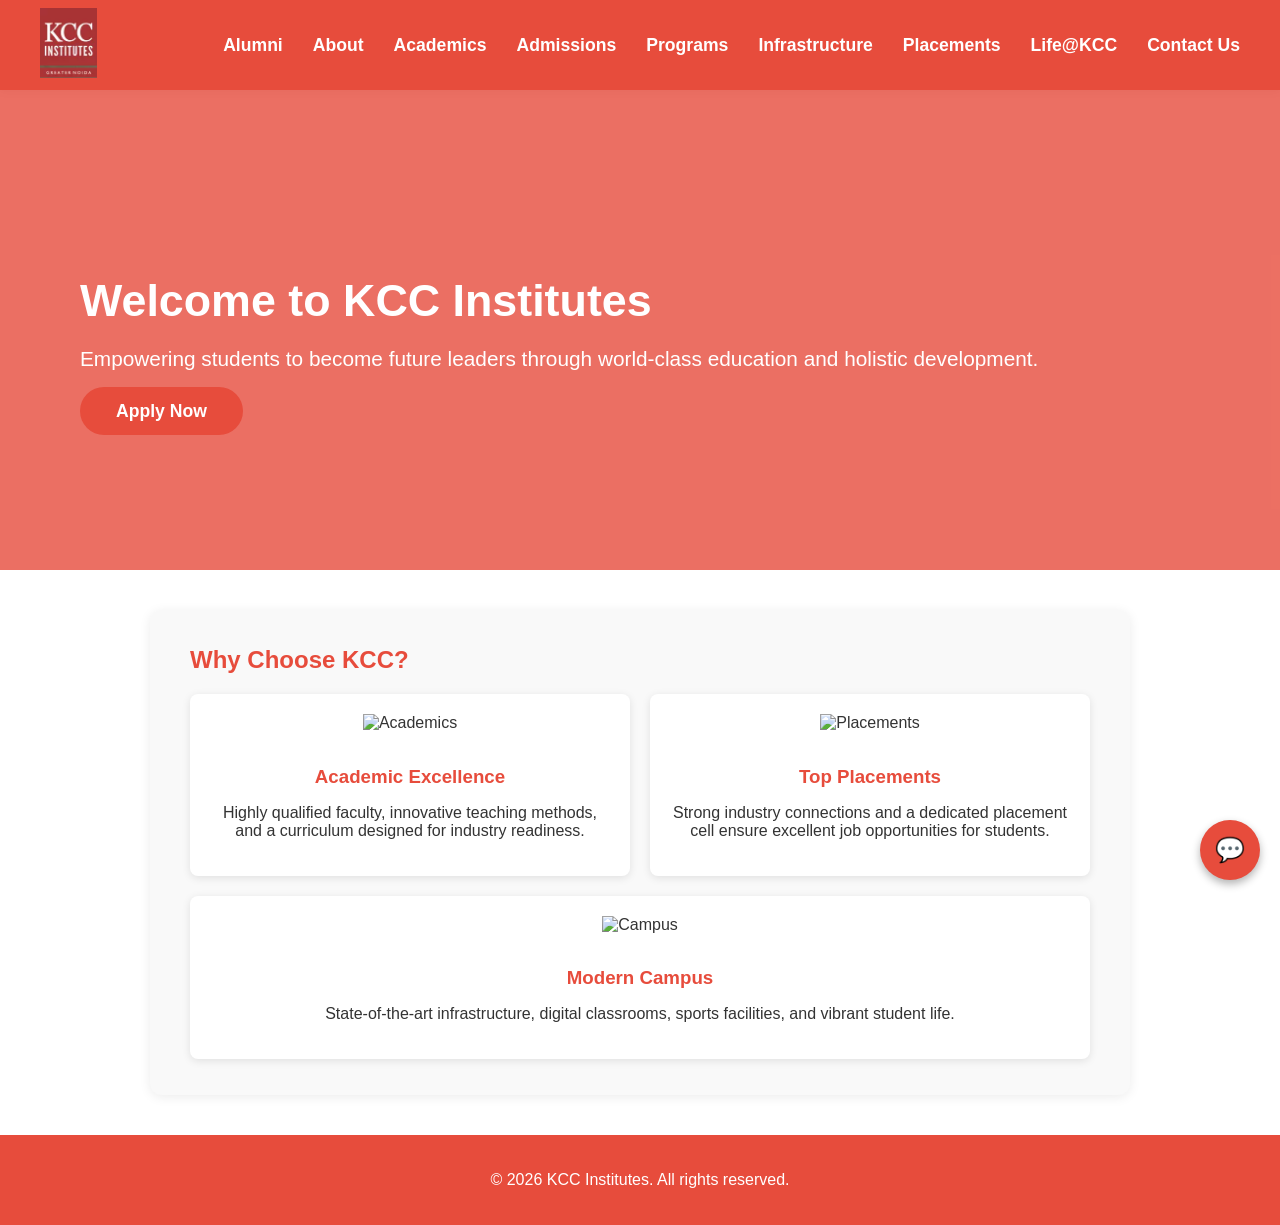
==== index.html @ 05da2bd2 "Add files via upload" ====
<!DOCTYPE html>
<html lang="en">
<head>
    <meta charset="UTF-8">
    <meta name="viewport" content="width=device-width, initial-scale=1.0">
    <title>KCC Institutes - Home</title>
    <link rel="stylesheet" href="style.css">
</head>
<body>
    <header>
        <div class="logo">
            <img src="logo.png" alt="KCC Institutes Logo">
        </div>
        <nav>
            <ul>
                <li><a href="alumni.html" target="_blank">Alumni</a></li>
                <li><a href="about.html" target="_blank">About</a></li>
                <li><a href="academics.html" target="_blank">Academics</a></li>
                <li><a href="admissions.html" target="_blank">Admissions</a></li>
                <li><a href="programs.html" target="_blank">Programs</a></li>
                <li><a href="infrastructure.html" target="_blank">Infrastructure</a></li>
                <li><a href="placements.html" target="_blank">Placements</a></li>
                <li><a href="life.html" target="_blank">Life@KCC</a></li>
                <li><a href="contact.html" target="_blank">Contact Us</a></li>
            </ul>
        </nav>
    </header>
    <section class="hero">
        <div class="hero-content">
            <h1>Welcome to KCC Institutes</h1>
            <p>Empowering students to become future leaders through world-class education and holistic development.</p>
            <a href="admissions.html" class="cta-btn" target="_blank">Apply Now</a>
        </div>
    </section>
    <section class="info-section">
        <h2>Why Choose KCC?</h2>
        <div class="features">
            <div class="feature">
                <img src="https://img.icons8.com/ios-filled/100/000000/graduation-cap.png" alt="Academics">
                <h3>Academic Excellence</h3>
                <p>Highly qualified faculty, innovative teaching methods, and a curriculum designed for industry readiness.</p>
            </div>
            <div class="feature">
                <img src="https://img.icons8.com/ios-filled/100/000000/briefcase.png" alt="Placements">
                <h3>Top Placements</h3>
                <p>Strong industry connections and a dedicated placement cell ensure excellent job opportunities for students.</p>
            </div>
            <div class="feature">
                <img src="https://img.icons8.com/ios-filled/100/000000/campus.png" alt="Campus">
                <h3>Modern Campus</h3>
                <p>State-of-the-art infrastructure, digital classrooms, sports facilities, and vibrant student life.</p>
            </div>
        </div>
    </section>
    <footer>
        <p>&copy; 2026 KCC Institutes. All rights reserved.</p>
    </footer>
    <!-- Chatbot Widget -->
    <div id="chatbot-widget">
        <button id="chatbot-toggle">💬</button>
        <div id="chatbot-window" style="display: none;">
            <div id="chatbot-header">KCC Support AI</div>
            <div id="chatbot-messages"></div>
            <input type="text" id="chatbot-input" placeholder="Ask me anything...">
            <button id="chatbot-send">Send</button>
        </div>
    </div>
    <script>
        const chatbotToggle = document.getElementById('chatbot-toggle');
        const chatbotWindow = document.getElementById('chatbot-window');
        const chatbotMessages = document.getElementById('chatbot-messages');
        const chatbotInput = document.getElementById('chatbot-input');
        const chatbotSend = document.getElementById('chatbot-send');

        chatbotToggle.addEventListener('click', () => {
            chatbotWindow.style.display = chatbotWindow.style.display === 'none' ? 'block' : 'none';
        });

        chatbotSend.addEventListener('click', sendMessage);
        chatbotInput.addEventListener('keypress', (e) => {
            if (e.key === 'Enter') sendMessage();
        });

        function sendMessage() {
            const message = chatbotInput.value.trim();
            if (message) {
                addMessage('user', message);
                chatbotInput.value = '';
                setTimeout(() => respond(message), 1000);
            }
        }

        function addMessage(sender, text) {
            const messageDiv = document.createElement('div');
            messageDiv.className = `message ${sender}`;
            messageDiv.textContent = text;
            chatbotMessages.appendChild(messageDiv);
            chatbotMessages.scrollTop = chatbotMessages.scrollHeight;
        }

        function respond(message) {
            const lowerMessage = message.toLowerCase();
            let response = "I'm sorry, I didn't understand that. Can you rephrase?";

            if (lowerMessage.includes('admission') || lowerMessage.includes('apply')) {
                response = "For admissions, visit our Admissions page or contact us at info@kccitm.edu.in.";
            } else if (lowerMessage.includes('course') || lowerMessage.includes('program')) {
                response = "We offer B.Tech, BBA, BCA, B.Com, BAJMC, MBA, and Law programs. Check our Programs page for details.";
            } else if (lowerMessage.includes('placement') || lowerMessage.includes('job')) {
                response = "Our placement record is excellent with 90%+ placements. Visit the Placements page for more info.";
            } else if (lowerMessage.includes('contact') || lowerMessage.includes('phone')) {
                response = "Contact us at +91-1234567890 or info@kccitm.edu.in.";
            } else if (lowerMessage.includes('location') || lowerMessage.includes('address')) {
                response = "We are located at Knowledge Park III, Greater Noida, Uttar Pradesh 201306.";
            } else if (lowerMessage.includes('fee') || lowerMessage.includes('cost')) {
                response = "For fee details, please visit our Admissions page or contact the office.";
            } else if (lowerMessage.includes('hello') || lowerMessage.includes('hi')) {
                response = "Hello! How can I help you today?";
            }

            addMessage('bot', response);
        }
    </script>
</body>
</html>
---- style.css ----
/* KCC Institutes Website Styles */
body {
    margin: 0;
    font-family: 'Montserrat', Arial, sans-serif;
    background: #ffffff;
    color: #333;
}
header {
    background: #e74c3c;
    display: flex;
    align-items: center;
    justify-content: space-between;
    padding: 0 40px;
    height: 90px;
    box-shadow: 0 2px 8px rgba(0,0,0,0.1);
}
.logo img {
    height: 70px;
}
nav ul {
    list-style: none;
    display: flex;
    gap: 30px;
    margin: 0;
    padding: 0;
}
nav ul li a {
    color: #fff;
    text-decoration: none;
    font-size: 1.1rem;
    font-weight: 600;
    padding: 8px 0;
    border-bottom: 2px solid transparent;
    transition: border 0.2s, color 0.2s;
}
nav ul li a.active, nav ul li a:hover {
    color: #fff;
    border-bottom: 2px solid #fff;
}
.hero {
    background: url('https://kccitm.edu.in/images/kcc-campus.jpg') center/cover no-repeat;
    min-height: 480px;
    display: flex;
    align-items: center;
    justify-content: flex-start;
    position: relative;
}
.hero::after {
    content: '';
    position: absolute;
    top: 0; left: 0; right: 0; bottom: 0;
    background: rgba(231,76,60,0.8);
}
.hero-content {
    position: relative;
    z-index: 1;
    margin-left: 80px;
    color: #fff;
}
.hero-content h1 {
    font-size: 2.8rem;
    margin-bottom: 18px;
    font-weight: 700;
}
.hero-content p {
    font-size: 1.3rem;
    margin-bottom: 30px;
}
.cta-btn {
    background: #e74c3c;
    color: #fff;
    padding: 14px 36px;
    border: none;
    border-radius: 30px;
    font-size: 1.1rem;
    font-weight: 600;
    cursor: pointer;
    text-decoration: none;
    transition: background 0.2s;
}
.cta-btn:hover {
    background: #c0392b;
}
.info-section {
    background: #f9f9f9;
    margin: 40px auto;
    max-width: 900px;
    border-radius: 12px;
    padding: 36px 40px;
    box-shadow: 0 2px 12px rgba(0,0,0,0.08);
}
.info-section h2, .page-content h1 {
    color: #e74c3c;
    margin-top: 0;
}
.info-section ul {
    padding-left: 20px;
}
.features {
    display: flex;
    gap: 20px;
    flex-wrap: wrap;
}
.feature {
    flex: 1;
    min-width: 250px;
    text-align: center;
    padding: 20px;
    background: #fff;
    border-radius: 8px;
    box-shadow: 0 2px 8px rgba(0,0,0,0.1);
}
.feature img {
    width: 80px;
    height: 80px;
    margin-bottom: 15px;
}
.feature h3 {
    color: #e74c3c;
    margin-bottom: 10px;
}
footer {
    background: #e74c3c;
    color: #fff;
    text-align: center;
    padding: 20px 0;
    margin-top: 40px;
}
.footer-nav {
    margin-bottom: 10px;
}
.footer-nav ul {
    list-style: none;
    display: flex;
    justify-content: center;
    gap: 20px;
    margin: 0;
    padding: 0;
}
.footer-nav ul li a {
    color: #fff;
    text-decoration: none;
    font-weight: 500;
}
.footer-nav ul li a:hover {
    text-decoration: underline;
}
.page-content {
    max-width: 900px;
    margin: 40px auto;
    background: #f9f9f9;
    border-radius: 12px;
    padding: 36px 40px;
    box-shadow: 0 2px 12px rgba(0,0,0,0.08);
}
.contact-form {
    display: flex;
    flex-direction: column;
    gap: 16px;
    margin-top: 18px;
}
.contact-form input, .contact-form textarea {
    padding: 12px;
    border-radius: 6px;
    border: 1px solid #ddd;
    font-size: 1rem;
    background: #fff;
    color: #333;
}
.contact-form button {
    background: #e74c3c;
    color: #fff;
    padding: 12px 0;
    border: none;
    border-radius: 30px;
    font-size: 1.1rem;
    font-weight: 600;
    cursor: pointer;
    transition: background 0.2s;
}
.contact-form button:hover {
    background: #c0392b;
}
@media (max-width: 700px) {
    header {
        flex-direction: column;
        height: auto;
        padding: 20px 10px;
    }
    .logo img {
        height: 50px;
    }
    nav ul {
        flex-direction: column;
        gap: 10px;
    }
    .hero-content {
        margin-left: 20px;
    }
    .info-section, .page-content {
        padding: 20px 10px;
    }
    .features {
        flex-direction: column;
    }
    .footer-nav ul {
        flex-direction: column;
        gap: 10px;
    }
}
/* Chatbot Styles */
#chatbot-widget {
    position: fixed;
    bottom: 20px;
    right: 20px;
    z-index: 1000;
}
#chatbot-toggle {
    background: #e74c3c;
    color: white;
    border: none;
    border-radius: 50%;
    width: 60px;
    height: 60px;
    font-size: 24px;
    cursor: pointer;
    box-shadow: 0 4px 8px rgba(0,0,0,0.3);
}
#chatbot-window {
    position: absolute;
    bottom: 80px;
    right: 0;
    width: 300px;
    height: 400px;
    background: #fff;
    border: 1px solid #ddd;
    border-radius: 10px;
    box-shadow: 0 4px 12px rgba(0,0,0,0.3);
    display: flex;
    flex-direction: column;
}
#chatbot-header {
    background: #e74c3c;
    color: white;
    padding: 10px;
    border-radius: 10px 10px 0 0;
    font-weight: bold;
}
#chatbot-messages {
    flex: 1;
    padding: 10px;
    overflow-y: auto;
    background: #f9f9f9;
}
.message {
    margin-bottom: 10px;
    padding: 8px;
    border-radius: 5px;
}
.message.user {
    background: #e74c3c;
    color: white;
    text-align: right;
}
.message.bot {
    background: #ddd;
    color: #333;
}
#chatbot-input {
    border: 1px solid #ddd;
    padding: 10px;
    background: #fff;
    color: #333;
    flex: 1;
}
#chatbot-send {
    background: #e74c3c;
    color: white;
    border: none;
    padding: 10px;
    cursor: pointer;
}
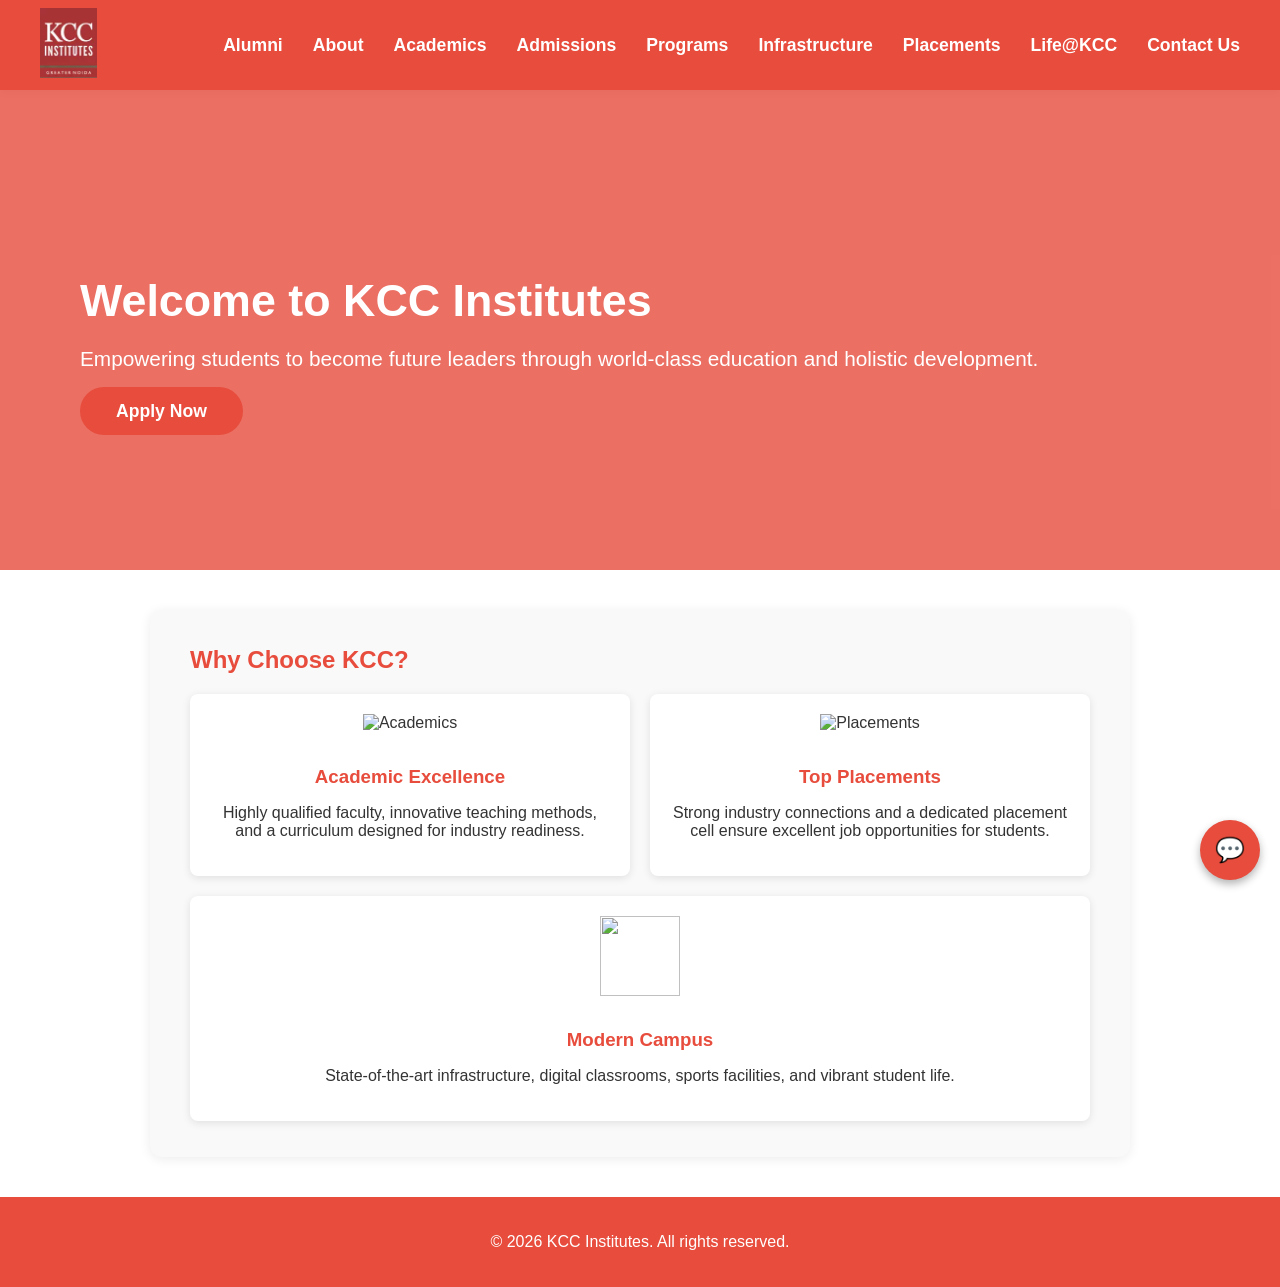
==== commit de9f7e0a: "Update index.html" ====
--- a/index.html
+++ b/index.html
@@ -46,7 +46,7 @@
                 <p>Strong industry connections and a dedicated placement cell ensure excellent job opportunities for students.</p>
             </div>
             <div class="feature">
-                <img src="https://img.icons8.com/ios-filled/100/000000/campus.png" alt="Campus">
+                <img src="https://www.pgdm.college/wp-content/uploads/2016/02/KCC-Institute-of-Management-Greater-Noida-Campus.jpg.webp">
                 <h3>Modern Campus</h3>
                 <p>State-of-the-art infrastructure, digital classrooms, sports facilities, and vibrant student life.</p>
             </div>
@@ -123,3 +123,5 @@
     </script>
 </body>
 </html>
+
+
--- a/style.css
+++ b/style.css
@@ -38,7 +38,7 @@
     border-bottom: 2px solid #fff;
 }
 .hero {
-    background: url('https://kccitm.edu.in/images/kcc-campus.jpg') center/cover no-repeat;
+    background: url('https://www.pgdm.college/wp-content/uploads/2016/02/KCC-Institute-of-Management-Greater-Noida-Campus.jpg.webp') center/cover no-repeat;
     min-height: 480px;
     display: flex;
     align-items: center;
@@ -280,3 +280,4 @@
     padding: 10px;
     cursor: pointer;
 }
+
